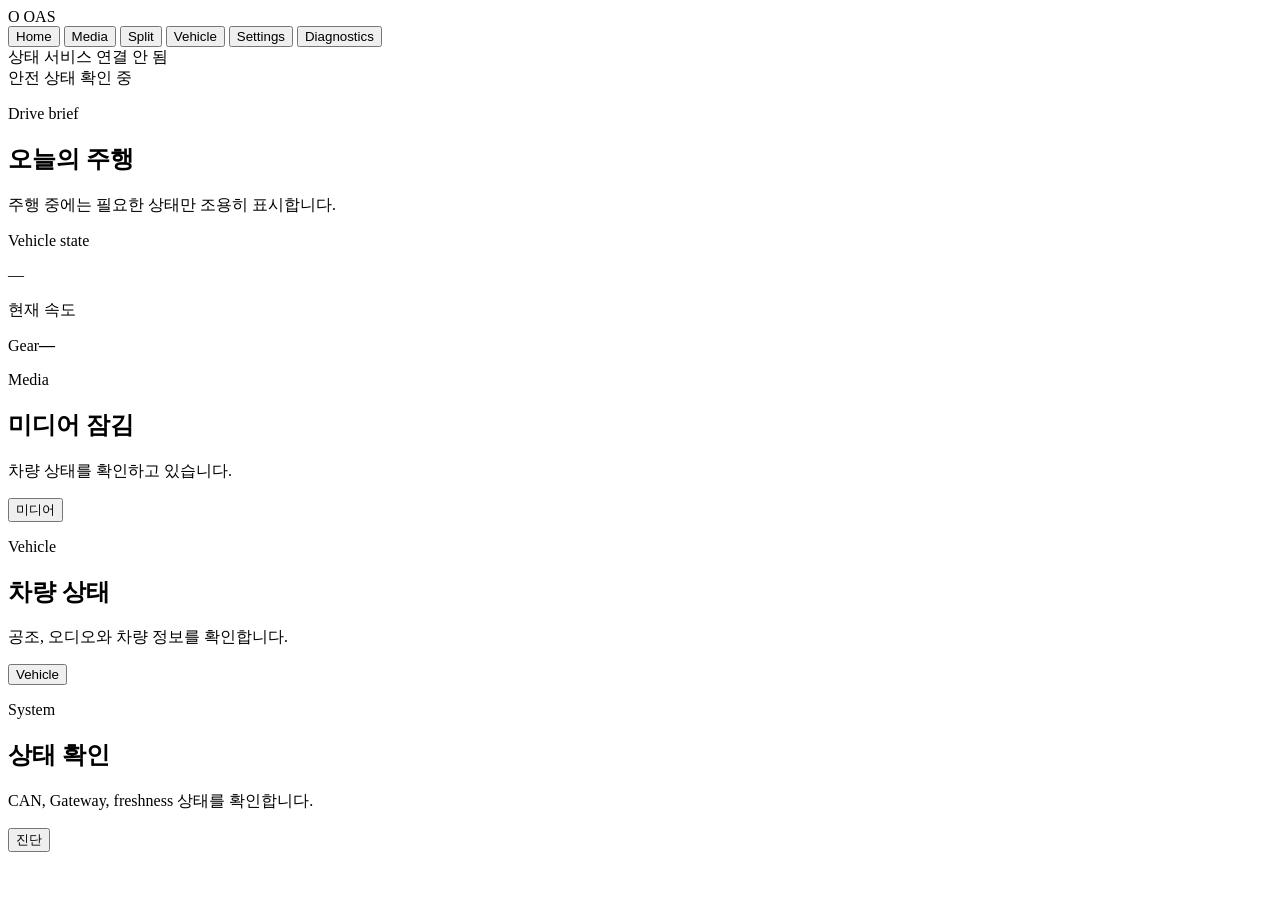
==== crates/viewer/src/index.html @ de2b371e "feat(hmi): split Qt HMI from web viewer" ====
<!doctype html>
<html lang="ko">
<meta charset="utf-8">
<meta name="viewport" content="width=device-width, initial-scale=1">
<title>OAS VehicleState Viewer</title>
<link rel="stylesheet" href="/design.css">
<body data-safety="unknown" data-theme="dark">
<main class="app-shell">
  <header class="top-bar">
    <div class="brand"><span class="brand-mark">O</span> OAS</div>
    <nav class="primary-nav" aria-label="주 메뉴">
      <button class="nav-button is-active" type="button" data-route="home">Home</button>
      <button class="nav-button" type="button" data-route="media">Media</button>
      <button class="nav-button" type="button" data-route="workspace">Split</button>
      <button class="nav-button" type="button" data-route="vehicle">Vehicle</button>
      <button class="nav-button" type="button" data-route="settings">Settings</button>
      <button class="nav-button" type="button" data-route="diagnostics">Diagnostics</button>
    </nav>
    <div id="status" class="status-pill" aria-live="polite">차량 상태를 기다리는 중</div>
  </header>
  <div id="global-safety-banner" class="safety-banner global-safety" aria-live="polite">안전 상태 확인 중</div>

  <section class="screen" data-screen="home">
    <header class="page-heading home-heading"><div><p class="eyebrow">Drive brief</p><h1>오늘의 주행</h1></div><p class="muted">주행 중에는 필요한 상태만 조용히 표시합니다.</p></header>
    <div class="home-dashboard">
      <article class="card home-drive-card"><div><p class="eyebrow">Vehicle state</p><output id="home-speed" class="home-speed">—</output><p class="muted">현재 속도</p></div><div class="home-gear"><span class="metric-label">Gear</span><strong id="home-gear">—</strong></div></article>
      <article class="card home-action-card card--emphasis"><p class="eyebrow">Media</p><h2 id="home-media-title">미디어 잠김</h2><p id="home-media-copy" class="muted">차량 상태를 확인하고 있습니다.</p><button class="button" type="button" data-route="media">미디어</button></article>
      <article class="card home-action-card"><p class="eyebrow">Vehicle</p><h2>차량 상태</h2><p class="muted">공조, 오디오와 차량 정보를 확인합니다.</p><button class="button button--secondary" type="button" data-route="vehicle">Vehicle</button></article>
      <article class="card home-action-card"><p class="eyebrow">System</p><h2>상태 확인</h2><p class="muted">CAN, Gateway, freshness 상태를 확인합니다.</p><button class="button button--secondary" type="button" data-route="diagnostics">진단</button></article>
    </div>
  </section>

  <section class="screen" data-screen="workspace" hidden>
    <header class="page-heading"><p class="eyebrow">AVN workspace</p><h1>Split</h1></header>
    <div class="split-workspace">
      <article class="card split-pane"><p class="eyebrow">Media</p><h2 id="split-media-title">미디어 잠김</h2><p id="split-media-copy" class="muted">차량 상태를 확인하고 있습니다.</p><button class="button" type="button" data-route="media">미디어 열기</button></article>
      <article class="card split-pane"><p class="eyebrow">Climate</p><h2>실내 환경</h2><p class="muted">온도·풍량·A/C 제어는 Vehicle에서 엽니다.</p><button class="button button--secondary" type="button" data-route="vehicle">차량 제어 열기</button></article>
    </div>
  </section>

  <section class="screen" data-screen="media" hidden>
    <header class="page-heading"><p class="eyebrow">Entertainment</p><h1>Media</h1></header>
    <nav class="sub-nav" aria-label="미디어 메뉴"><button class="sub-nav-button is-active" type="button" data-tab-group="media" data-tab="player">Player</button><button class="sub-nav-button" type="button" data-tab-group="media" data-tab="library">Library</button></nav>
    <div data-tab-panel-group="media" data-tab-panel="player" class="dashboard-grid">
      <article class="card card--media"><div class="media-state"><p class="eyebrow">Playback</p><h2 id="media-title">미디어 잠김</h2><p id="media-copy">차량 상태를 확인하고 있습니다.</p><div id="media-safety-banner" class="safety-banner">안전 상태 확인 중</div></div></article>
      <aside class="card"><p class="eyebrow">Playback policy</p><div class="metric-list"><div class="metric"><span class="metric-label">Speed</span><span id="media-speed" class="metric-value">—</span></div><div class="metric"><span class="metric-label">Gear</span><span id="media-gear" class="metric-value">—</span></div><div class="metric"><span class="metric-label">D while stopped</span><span id="media-drive-setting" class="metric-value">—</span></div></div></aside>
    </div>
    <div data-tab-panel-group="media" data-tab-panel="library" class="content-grid" hidden><article class="card"><p class="eyebrow">Web media</p><h2>YouTube</h2><p class="muted">WebView 연결 후 계정과 콘텐츠 목록을 표시합니다.</p></article><article class="card"><p class="eyebrow">Local media</p><h2>오프라인 콘텐츠</h2><p class="muted">저장 장치가 연결되면 안전하게 검색합니다.</p></article><article class="card"><p class="eyebrow">Queue</p><h2>재생 목록 없음</h2><p class="muted">재생 가능한 미디어를 선택하면 여기에 표시됩니다.</p></article></div>
  </section>

  <section class="screen" data-screen="vehicle" hidden>
    <header class="page-heading"><p class="eyebrow">Comfort control · UI preview</p><h1>Vehicle</h1></header>
    <nav class="sub-nav" aria-label="차량 메뉴"><button class="sub-nav-button is-active" type="button" data-tab-group="vehicle" data-tab="controls">Controls</button><button class="sub-nav-button" type="button" data-tab-group="vehicle" data-tab="vision">Vision</button></nav>
    <div data-tab-panel-group="vehicle" data-tab-panel="controls" class="vehicle-layout">
      <article class="card"><p class="eyebrow">Driving state</p><div class="metric-list"><div class="metric"><span class="metric-label">Speed</span><span id="vehicle-speed" class="metric-value">—</span></div><div class="metric"><span class="metric-label">Gear</span><span id="vehicle-gear" class="metric-value">—</span></div></div></article>
      <article class="card comfort-card"><p class="eyebrow">Climate</p><h2>실내 환경</h2><div class="control-row"><span class="control-label">목표 온도</span><div class="stepper"><button class="button button--secondary" type="button" data-temperature="-0.5" aria-label="온도 낮추기">−</button><output id="target-temperature" class="control-value">22.0°C</output><button class="button button--secondary" type="button" data-temperature="0.5" aria-label="온도 높이기">+</button></div></div><div class="control-row"><span class="control-label">풍량</span><div class="fan-levels"><button class="fan-button" type="button" data-fan="1">1</button><button class="fan-button is-active" type="button" data-fan="2">2</button><button class="fan-button" type="button" data-fan="3">3</button><button class="fan-button" type="button" data-fan="4">4</button><button class="fan-button" type="button" data-fan="5">5</button></div></div><button id="ac-toggle" class="button button--secondary" type="button" aria-pressed="true">A/C 켜짐</button></article>
      <article class="card comfort-card"><p class="eyebrow">Audio</p><h2>차량 오디오</h2><label class="control-label" for="audio-volume">음량 <output id="volume-value">45%</output></label><input id="audio-volume" class="range" type="range" min="0" max="100" value="45"><p class="muted">OAS HMI의 로컬 UI 값입니다.</p></article>
      <article class="card"><p class="eyebrow">Vision</p><h2>준비 중</h2><p class="muted">카메라와 영상 pipeline이 준비되면 이 위치에 표시됩니다.</p></article>
    </div>
    <div data-tab-panel-group="vehicle" data-tab-panel="vision" class="dashboard-grid" hidden><article class="card card--media"><div class="media-state"><p class="eyebrow">Camera</p><h2>카메라 입력 대기 중</h2><p>카메라와 video pipeline이 연결되면 전·후방 화면을 표시합니다.</p></div></article><aside class="card"><p class="eyebrow">Privacy</p><h2>로컬 처리</h2><p class="muted">영상 저장과 외부 전송은 명시적인 설정 전까지 비활성화됩니다.</p></aside></div>
    <div class="simulation-note">UI 시뮬레이션 모드 · 현재 조작은 CAN, 네트워크, 차량에 어떤 명령도 보내지 않습니다.</div>
  </section>

  <section class="screen" data-screen="settings" hidden>
    <header class="page-heading"><p class="eyebrow">Preferences</p><h1>Settings</h1></header>
    <nav class="sub-nav" aria-label="설정 메뉴"><button class="sub-nav-button is-active" type="button" data-tab-group="settings" data-tab="display">Display</button><button class="sub-nav-button" type="button" data-tab-group="settings" data-tab="audio">Audio</button><button class="sub-nav-button" type="button" data-tab-group="settings" data-tab="safety">Media safety</button><button class="sub-nav-button" type="button" data-tab-group="settings" data-tab="system">System</button></nav>
    <div data-tab-panel-group="settings" data-tab-panel="display" class="settings-list"><article class="card setting-row"><div><p class="eyebrow">Appearance</p><h2>테마</h2><p id="theme-source" class="muted">차량 낮/밤 신호를 기다리는 동안 시스템 설정을 따릅니다.</p></div><div class="choice-row" aria-label="테마 선택"><button class="button button--secondary" type="button" data-theme-choice="auto">자동</button><button class="button button--secondary" type="button" data-theme-choice="light">라이트</button><button class="button button--secondary" type="button" data-theme-choice="dark">다크</button></div></article><article class="card setting-row"><div><p class="eyebrow">Workspace</p><h2>화면 분할</h2><p class="muted">미디어와 공조를 나란히 표시하는 AVN 작업 공간입니다.</p></div><button class="button button--secondary" type="button" data-route="workspace">분할 화면 열기</button></article></div>
    <div data-tab-panel-group="settings" data-tab-panel="audio" class="settings-list" hidden><article class="card setting-row"><div><p class="eyebrow">Audio</p><h2>출력 장치</h2><p class="muted">OAS 장치의 음량·출력 장치를 hardware integration 후 선택합니다.</p></div><span class="setting-value">준비 중</span></article></div>
    <div data-tab-panel-group="settings" data-tab-panel="safety" class="settings-list" hidden><article class="card setting-row"><div><p class="eyebrow">Media safety</p><h2>D 기어 정차 시 미디어</h2><p class="muted">움직임·상태 불명·stale에서는 항상 차단됩니다.</p></div><span id="settings-drive-setting" class="setting-value">—</span></article></div>
    <div data-tab-panel-group="settings" data-tab-panel="system" class="settings-list" hidden><article class="card setting-row"><div><p class="eyebrow">System</p><h2>업데이트와 재시작</h2><p class="muted">대상 Linux의 systemd 배포가 준비되면 상태와 업데이트를 표시합니다.</p></div><span class="setting-value">준비 중</span></article></div>
  </section>

  <section class="screen" data-screen="diagnostics" hidden>
    <header class="page-heading"><p class="eyebrow">Read only</p><h1>Diagnostics</h1></header>
    <nav class="sub-nav" aria-label="진단 메뉴"><button class="sub-nav-button is-active" type="button" data-tab-group="diagnostics" data-tab="overview">Overview</button><button class="sub-nav-button" type="button" data-tab-group="diagnostics" data-tab="can">CAN</button><button class="sub-nav-button" type="button" data-tab-group="diagnostics" data-tab="logs">Logs</button></nav>
    <div data-tab-panel-group="diagnostics" data-tab-panel="overview" class="overview-grid"><article class="card"><p class="eyebrow">State stream</p><h2 id="diagnostics-stream">확인 중</h2><p id="diagnostics-copy" class="muted">Gateway stream의 최신 상태를 기다립니다.</p></article><article class="card"><p class="eyebrow">Safety policy</p><h2 id="diagnostics-policy">확인 중</h2><p class="muted">모든 정책 판정은 runtime이 제공합니다.</p></article><article class="card"><p class="eyebrow">Gateway</p><h2>연결 준비 중</h2><p class="muted">대상 Linux에서 service 상태를 표시합니다.</p></article></div>
    <div data-tab-panel-group="diagnostics" data-tab-panel="can" class="content-grid" hidden><article class="card"><p class="eyebrow">CAN interface</p><h2>대상 장비 대기 중</h2><p class="muted">SocketCAN interface, bitrate, listen-only 상태를 표시합니다.</p></article><article class="card"><p class="eyebrow">Gateway decoder</p><h2>상태 stream 기준</h2><p class="muted">수신된 canonical VehicleState만 표시하며 CAN 송신은 제공하지 않습니다.</p></article><article class="card"><p class="eyebrow">DBC raw catalog</p><h2>Body · comfort</h2><p class="muted">CGW1 · GW_DDM_PE · DATC12 · 제어·안전 판단에는 사용하지 않습니다.</p><p id="diagnostics-raw-signals" class="muted">DBC raw 신호를 기다립니다.</p></article></div>
    <div data-tab-panel-group="diagnostics" data-tab-panel="logs" class="settings-list" hidden><article class="card"><p class="eyebrow">Event log</p><h2>로그 없음</h2><p class="muted">Gateway와 systemd가 연결되면 최근 오류·복구 이벤트를 표시합니다.</p></article></div>
  </section>
</main>
<script>
  const byId = id => document.getElementById(id);
  const routes = document.querySelectorAll('[data-route]');
  const screens = document.querySelectorAll('[data-screen]');
  const themeChoices = document.querySelectorAll('[data-theme-choice]');
  let themeChoice = localStorage.getItem('oas-theme-choice') || 'auto';
  function navigate(route) {
    screens.forEach(screen => { screen.hidden = screen.dataset.screen !== route; });
    routes.forEach(button => button.classList.toggle('is-active', button.dataset.route === route));
  }
  function activeRoute() { return [...screens].find(screen => !screen.hidden).dataset.screen; }
  function applyLocation() {
    const [requestedRoute = 'home', tab] = location.hash.slice(1).split('/');
    const route = [...screens].some(screen => screen.dataset.screen === requestedRoute) ? requestedRoute : 'home';
    navigate(route);
    if (tab) { navigateTab(route, tab); }
  }
  routes.forEach(button => button.addEventListener('click', () => { location.hash = button.dataset.route; }));
  function navigateTab(group, tab) {
    document.querySelectorAll(`[data-tab-panel-group="${group}"]`).forEach(panel => { panel.hidden = panel.dataset.tabPanel !== tab; });
    document.querySelectorAll(`[data-tab-group="${group}"]`).forEach(button => button.classList.toggle('is-active', button.dataset.tab === tab));
  }
  document.querySelectorAll('[data-tab-group]').forEach(button => button.addEventListener('click', () => { location.hash = `${activeRoute()}/${button.dataset.tab}`; }));
  function applyTheme(state) {
    const vehicleTheme = state?.nightMode === true ? 'dark' : state?.nightMode === false ? 'light' : null;
    const systemTheme = matchMedia('(prefers-color-scheme: dark)').matches ? 'dark' : 'light';
    const theme = themeChoice === 'auto' ? vehicleTheme || systemTheme : themeChoice;
    document.body.dataset.theme = theme;
    byId('theme-source').textContent = themeChoice === 'auto' ? vehicleTheme ? `차량 ${vehicleTheme === 'dark' ? '야간' : '주간'} 신호를 적용합니다.` : '차량 낮/밤 신호를 기다리는 동안 시스템 설정을 따릅니다.' : `${theme === 'dark' ? '다크' : '라이트'} 모드를 고정합니다.`;
    themeChoices.forEach(button => button.classList.toggle('is-active', button.dataset.themeChoice === themeChoice));
  }
  themeChoices.forEach(button => button.addEventListener('click', () => { themeChoice = button.dataset.themeChoice; localStorage.setItem('oas-theme-choice', themeChoice); applyTheme(); }));
  let targetTemperature = 22;
  let fanLevel = 2;
  let acEnabled = true;
  function renderComfortControls() {
    byId('target-temperature').textContent = `${targetTemperature.toFixed(1)}°C`;
    document.querySelectorAll('[data-fan]').forEach(button => button.classList.toggle('is-active', Number(button.dataset.fan) === fanLevel));
    byId('ac-toggle').textContent = acEnabled ? 'A/C 켜짐' : 'A/C 꺼짐';
    byId('ac-toggle').setAttribute('aria-pressed', String(acEnabled));
  }
  document.querySelectorAll('[data-temperature]').forEach(button => button.addEventListener('click', () => { targetTemperature = Math.min(30, Math.max(16, targetTemperature + Number(button.dataset.temperature))); renderComfortControls(); }));
  document.querySelectorAll('[data-fan]').forEach(button => button.addEventListener('click', () => { fanLevel = Number(button.dataset.fan); renderComfortControls(); }));
  byId('ac-toggle').addEventListener('click', () => { acEnabled = !acEnabled; renderComfortControls(); });
  byId('audio-volume').addEventListener('input', event => { byId('volume-value').textContent = `${event.target.value}%`; });
  function showState(state) {
    applyTheme(state);
    const allowed = state.videoPlayback === 'allowed';
    const speed = state.speedMps === null ? '—' : `${state.speedMps} m/s`;
    const policy = allowed ? '미디어 사용 가능' : '미디어 잠김';
    document.body.dataset.safety = allowed ? 'allowed' : 'locked';
    byId('status').textContent = policy;
    byId('home-media-title').textContent = policy;
    byId('home-media-copy').textContent = allowed ? '미디어 플레이어 연결 준비됨' : `재생 조건: ${state.videoPlayback}`;
    byId('media-title').textContent = policy;
    byId('media-copy').textContent = allowed ? '미디어 플레이어 연결 준비됨' : `재생 조건: ${state.videoPlayback}`;
    byId('split-media-title').textContent = policy;
    byId('split-media-copy').textContent = allowed ? '미디어 플레이어 연결 준비됨' : `재생 조건: ${state.videoPlayback}`;
    const safetyText = allowed ? '정차 상태가 확인되었습니다' : '차량이 움직이거나 상태가 불명확하면 재생하지 않습니다';
    byId('global-safety-banner').textContent = safetyText;
    byId('media-safety-banner').textContent = safetyText;
    ['home-speed', 'media-speed', 'vehicle-speed'].forEach(id => { byId(id).textContent = speed; });
    ['home-gear', 'media-gear', 'vehicle-gear'].forEach(id => { byId(id).textContent = state.gear; });
    ['media-drive-setting', 'settings-drive-setting'].forEach(id => { byId(id).textContent = state.allowDriveWhenStopped ? '허용' : '차단'; });
    byId('diagnostics-stream').textContent = state.videoPlayback === 'no_vehicle_state' ? '상태 대기 중' : '상태 수신 중';
    byId('diagnostics-copy').textContent = `speed ${speed} · gear ${state.gear}`;
    byId('diagnostics-policy').textContent = state.videoPlayback;
    const raw = state.rawDiagnostics || {};
    const value = key => raw[key] === null || raw[key] === undefined ? '—' : raw[key];
    byId('diagnostics-raw-signals').textContent = `DBC raw · door sw ${value('driverDoorSwitch')} · belt D/P ${value('driverSeatbeltSwitch')}/${value('passengerSeatbeltSwitch')} · door D/P/RL/RR ${value('driverDoor')}/${value('passengerDoor')}/${value('rearLeftDoor')}/${value('rearRightDoor')} · temp D/P ${value('driverTemperatureC')}/${value('passengerTemperatureC')}°C`;
  }
  async function refresh() {
    try { showState(await fetch('/state', {cache: 'no-store'}).then(response => response.json())); }
    catch (_) {
      applyTheme();
      document.body.dataset.safety = 'unknown';
      byId('status').textContent = '상태 서비스 연결 안 됨';
      byId('home-media-title').textContent = '미디어 잠김';
      byId('media-title').textContent = '미디어 잠김';
      byId('media-safety-banner').textContent = '안전 상태 확인 중';
      byId('global-safety-banner').textContent = '안전 상태 확인 중';
    }
  }
  window.addEventListener('hashchange', applyLocation);
  applyLocation(); applyTheme(); renderComfortControls(); refresh(); setInterval(refresh, 250);
</script>
</body>
</html>
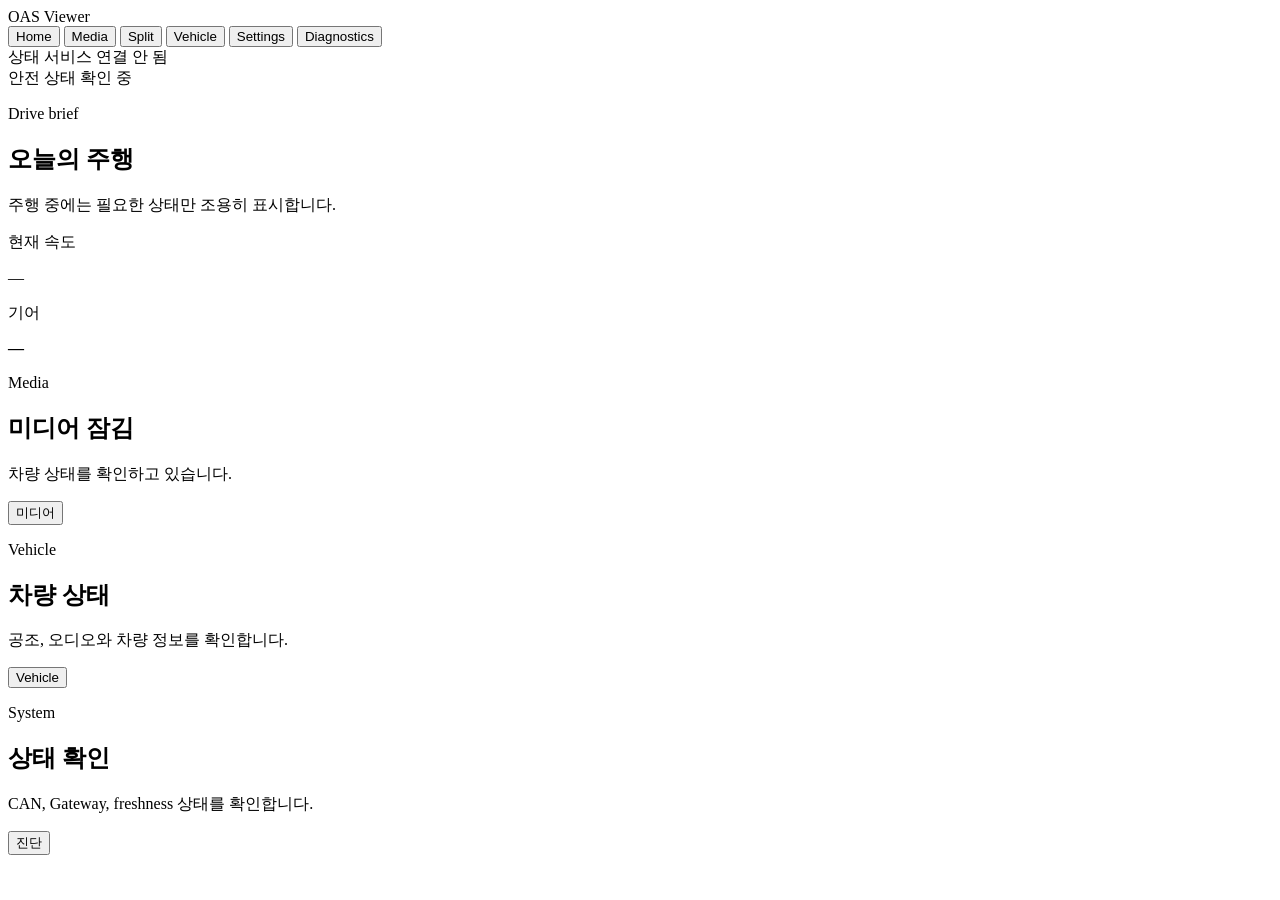
==== commit d1e049ad: "style(viewer): bring the web viewer onto the Grid system The viewer and the production HMI had drift" ====
--- a/crates/viewer/src/index.html
+++ b/crates/viewer/src/index.html
@@ -4,10 +4,10 @@
 <meta name="viewport" content="width=device-width, initial-scale=1">
 <title>OAS VehicleState Viewer</title>
 <link rel="stylesheet" href="/design.css">
-<body data-safety="unknown" data-theme="dark">
+<body data-safety="unknown" data-theme="light">
 <main class="app-shell">
   <header class="top-bar">
-    <div class="brand"><span class="brand-mark">O</span> OAS</div>
+    <div class="brand"><span class="brand-mark"><i></i><i></i><i></i><i></i></span> OAS Viewer</div>
     <nav class="primary-nav" aria-label="주 메뉴">
       <button class="nav-button is-active" type="button" data-route="home">Home</button>
       <button class="nav-button" type="button" data-route="media">Media</button>
@@ -21,61 +21,167 @@
   <div id="global-safety-banner" class="safety-banner global-safety" aria-live="polite">안전 상태 확인 중</div>
 
   <section class="screen" data-screen="home">
-    <header class="page-heading home-heading"><div><p class="eyebrow">Drive brief</p><h1>오늘의 주행</h1></div><p class="muted">주행 중에는 필요한 상태만 조용히 표시합니다.</p></header>
-    <div class="home-dashboard">
-      <article class="card home-drive-card"><div><p class="eyebrow">Vehicle state</p><output id="home-speed" class="home-speed">—</output><p class="muted">현재 속도</p></div><div class="home-gear"><span class="metric-label">Gear</span><strong id="home-gear">—</strong></div></article>
-      <article class="card home-action-card card--emphasis"><p class="eyebrow">Media</p><h2 id="home-media-title">미디어 잠김</h2><p id="home-media-copy" class="muted">차량 상태를 확인하고 있습니다.</p><button class="button" type="button" data-route="media">미디어</button></article>
-      <article class="card home-action-card"><p class="eyebrow">Vehicle</p><h2>차량 상태</h2><p class="muted">공조, 오디오와 차량 정보를 확인합니다.</p><button class="button button--secondary" type="button" data-route="vehicle">Vehicle</button></article>
-      <article class="card home-action-card"><p class="eyebrow">System</p><h2>상태 확인</h2><p class="muted">CAN, Gateway, freshness 상태를 확인합니다.</p><button class="button button--secondary" type="button" data-route="diagnostics">진단</button></article>
+    <div class="board">
+      <div class="cell">
+        <header class="page-heading home-heading">
+          <div><p class="eyebrow">Drive brief</p><h1>오늘의 주행</h1></div>
+          <p class="muted">주행 중에는 필요한 상태만 조용히 표시합니다.</p>
+        </header>
+      </div>
+    </div>
+    <div class="board board--4">
+      <article class="cell cell--tall span-2">
+        <p class="eyebrow">현재 속도</p>
+        <output id="home-speed" class="home-speed is-empty">—</output>
+      </article>
+      <article class="cell cell--tall">
+        <p class="eyebrow">기어</p>
+        <div class="home-gear"><strong id="home-gear" class="is-empty">—</strong></div>
+      </article>
+      <article class="cell cell--tall">
+        <p class="eyebrow">Media</p>
+        <h2 id="home-media-title">미디어 잠김</h2>
+        <p id="home-media-copy" class="muted">차량 상태를 확인하고 있습니다.</p>
+        <div class="button-row"><button class="button" type="button" data-route="media">미디어</button></div>
+      </article>
+    </div>
+    <div class="board board--2">
+      <article class="cell">
+        <p class="eyebrow">Vehicle</p>
+        <h2>차량 상태</h2>
+        <p class="muted">공조, 오디오와 차량 정보를 확인합니다.</p>
+        <div class="button-row"><button class="button button--secondary" type="button" data-route="vehicle">Vehicle</button></div>
+      </article>
+      <article class="cell">
+        <p class="eyebrow">System</p>
+        <h2>상태 확인</h2>
+        <p class="muted">CAN, Gateway, freshness 상태를 확인합니다.</p>
+        <div class="button-row"><button class="button button--secondary" type="button" data-route="diagnostics">진단</button></div>
+      </article>
     </div>
   </section>
 
   <section class="screen" data-screen="workspace" hidden>
-    <header class="page-heading"><p class="eyebrow">AVN workspace</p><h1>Split</h1></header>
-    <div class="split-workspace">
-      <article class="card split-pane"><p class="eyebrow">Media</p><h2 id="split-media-title">미디어 잠김</h2><p id="split-media-copy" class="muted">차량 상태를 확인하고 있습니다.</p><button class="button" type="button" data-route="media">미디어 열기</button></article>
-      <article class="card split-pane"><p class="eyebrow">Climate</p><h2>실내 환경</h2><p class="muted">온도·풍량·A/C 제어는 Vehicle에서 엽니다.</p><button class="button button--secondary" type="button" data-route="vehicle">차량 제어 열기</button></article>
+    <div class="board"><div class="cell"><header class="page-heading"><p class="eyebrow">AVN workspace</p><h1>Split</h1></header></div></div>
+    <div class="board board--2">
+      <article class="cell cell--tall">
+        <p class="eyebrow">Media</p>
+        <h2 id="split-media-title">미디어 잠김</h2>
+        <p id="split-media-copy" class="muted">차량 상태를 확인하고 있습니다.</p>
+        <div class="button-row"><button class="button" type="button" data-route="media">미디어 열기</button></div>
+      </article>
+      <article class="cell cell--tall">
+        <p class="eyebrow">Climate</p>
+        <h2>실내 환경</h2>
+        <p class="muted">온도·풍량·A/C 제어는 Vehicle에서 엽니다.</p>
+        <div class="button-row"><button class="button button--secondary" type="button" data-route="vehicle">차량 제어 열기</button></div>
+      </article>
     </div>
   </section>
 
   <section class="screen" data-screen="media" hidden>
-    <header class="page-heading"><p class="eyebrow">Entertainment</p><h1>Media</h1></header>
+    <div class="board"><div class="cell"><header class="page-heading"><p class="eyebrow">Entertainment</p><h1>Media</h1></header></div></div>
     <nav class="sub-nav" aria-label="미디어 메뉴"><button class="sub-nav-button is-active" type="button" data-tab-group="media" data-tab="player">Player</button><button class="sub-nav-button" type="button" data-tab-group="media" data-tab="library">Library</button></nav>
-    <div data-tab-panel-group="media" data-tab-panel="player" class="dashboard-grid">
-      <article class="card card--media"><div class="media-state"><p class="eyebrow">Playback</p><h2 id="media-title">미디어 잠김</h2><p id="media-copy">차량 상태를 확인하고 있습니다.</p><div id="media-safety-banner" class="safety-banner">안전 상태 확인 중</div></div></article>
-      <aside class="card"><p class="eyebrow">Playback policy</p><div class="metric-list"><div class="metric"><span class="metric-label">Speed</span><span id="media-speed" class="metric-value">—</span></div><div class="metric"><span class="metric-label">Gear</span><span id="media-gear" class="metric-value">—</span></div><div class="metric"><span class="metric-label">D while stopped</span><span id="media-drive-setting" class="metric-value">—</span></div></div></aside>
-    </div>
-    <div data-tab-panel-group="media" data-tab-panel="library" class="content-grid" hidden><article class="card"><p class="eyebrow">Web media</p><h2>YouTube</h2><p class="muted">WebView 연결 후 계정과 콘텐츠 목록을 표시합니다.</p></article><article class="card"><p class="eyebrow">Local media</p><h2>오프라인 콘텐츠</h2><p class="muted">저장 장치가 연결되면 안전하게 검색합니다.</p></article><article class="card"><p class="eyebrow">Queue</p><h2>재생 목록 없음</h2><p class="muted">재생 가능한 미디어를 선택하면 여기에 표시됩니다.</p></article></div>
+    <div data-tab-panel-group="media" data-tab-panel="player">
+      <div class="board board--split">
+        <article class="cell cell--tall cell--quiet">
+          <p class="eyebrow">Playback</p>
+          <h2 id="media-title">미디어 잠김</h2>
+          <p id="media-copy" class="muted">차량 상태를 확인하고 있습니다.</p>
+          <div id="media-safety-banner" class="safety-banner">안전 상태 확인 중</div>
+        </article>
+        <aside class="cell">
+          <p class="eyebrow">Playback policy</p>
+          <div class="metric-list">
+            <div class="metric"><span class="metric-label">Speed</span><span id="media-speed" class="metric-value is-empty">—</span></div>
+            <div class="metric"><span class="metric-label">Gear</span><span id="media-gear" class="metric-value is-empty">—</span></div>
+            <div class="metric"><span class="metric-label">D while stopped</span><span id="media-drive-setting" class="metric-value">—</span></div>
+          </div>
+        </aside>
+      </div>
+    </div>
+    <div data-tab-panel-group="media" data-tab-panel="library" class="board board--3" hidden>
+      <article class="cell"><p class="eyebrow">Web media</p><h2>YouTube</h2><p class="muted">WebView 연결 후 계정과 콘텐츠 목록을 표시합니다.</p></article>
+      <article class="cell"><p class="eyebrow">Local media</p><h2>오프라인 콘텐츠</h2><p class="muted">저장 장치가 연결되면 안전하게 검색합니다.</p></article>
+      <article class="cell"><p class="eyebrow">Queue</p><h2>재생 목록 없음</h2><p class="muted">재생 가능한 미디어를 선택하면 여기에 표시됩니다.</p></article>
+    </div>
   </section>
 
   <section class="screen" data-screen="vehicle" hidden>
-    <header class="page-heading"><p class="eyebrow">Comfort control · UI preview</p><h1>Vehicle</h1></header>
+    <div class="board"><div class="cell"><header class="page-heading"><p class="eyebrow">Comfort control · UI preview</p><h1>Vehicle</h1></header></div></div>
     <nav class="sub-nav" aria-label="차량 메뉴"><button class="sub-nav-button is-active" type="button" data-tab-group="vehicle" data-tab="controls">Controls</button><button class="sub-nav-button" type="button" data-tab-group="vehicle" data-tab="vision">Vision</button></nav>
-    <div data-tab-panel-group="vehicle" data-tab-panel="controls" class="vehicle-layout">
-      <article class="card"><p class="eyebrow">Driving state</p><div class="metric-list"><div class="metric"><span class="metric-label">Speed</span><span id="vehicle-speed" class="metric-value">—</span></div><div class="metric"><span class="metric-label">Gear</span><span id="vehicle-gear" class="metric-value">—</span></div></div></article>
-      <article class="card comfort-card"><p class="eyebrow">Climate</p><h2>실내 환경</h2><div class="control-row"><span class="control-label">목표 온도</span><div class="stepper"><button class="button button--secondary" type="button" data-temperature="-0.5" aria-label="온도 낮추기">−</button><output id="target-temperature" class="control-value">22.0°C</output><button class="button button--secondary" type="button" data-temperature="0.5" aria-label="온도 높이기">+</button></div></div><div class="control-row"><span class="control-label">풍량</span><div class="fan-levels"><button class="fan-button" type="button" data-fan="1">1</button><button class="fan-button is-active" type="button" data-fan="2">2</button><button class="fan-button" type="button" data-fan="3">3</button><button class="fan-button" type="button" data-fan="4">4</button><button class="fan-button" type="button" data-fan="5">5</button></div></div><button id="ac-toggle" class="button button--secondary" type="button" aria-pressed="true">A/C 켜짐</button></article>
-      <article class="card comfort-card"><p class="eyebrow">Audio</p><h2>차량 오디오</h2><label class="control-label" for="audio-volume">음량 <output id="volume-value">45%</output></label><input id="audio-volume" class="range" type="range" min="0" max="100" value="45"><p class="muted">OAS HMI의 로컬 UI 값입니다.</p></article>
-      <article class="card"><p class="eyebrow">Vision</p><h2>준비 중</h2><p class="muted">카메라와 영상 pipeline이 준비되면 이 위치에 표시됩니다.</p></article>
-    </div>
-    <div data-tab-panel-group="vehicle" data-tab-panel="vision" class="dashboard-grid" hidden><article class="card card--media"><div class="media-state"><p class="eyebrow">Camera</p><h2>카메라 입력 대기 중</h2><p>카메라와 video pipeline이 연결되면 전·후방 화면을 표시합니다.</p></div></article><aside class="card"><p class="eyebrow">Privacy</p><h2>로컬 처리</h2><p class="muted">영상 저장과 외부 전송은 명시적인 설정 전까지 비활성화됩니다.</p></aside></div>
+    <div data-tab-panel-group="vehicle" data-tab-panel="controls">
+      <div class="board board--2">
+        <article class="cell"><p class="eyebrow">Speed</p><span id="vehicle-speed" class="metric-value is-empty">—</span></article>
+        <article class="cell"><p class="eyebrow">Gear</p><span id="vehicle-gear" class="metric-value is-empty">—</span></article>
+      </div>
+      <div class="board board--2">
+        <article class="cell">
+          <p class="eyebrow">Climate</p>
+          <h2>실내 환경</h2>
+          <div class="control-row">
+            <span class="control-label">목표 온도</span>
+            <div class="stepper">
+              <button class="button button--secondary" type="button" data-temperature="-0.5" aria-label="온도 낮추기">−</button>
+              <output id="target-temperature" class="control-value">22.0°C</output>
+              <button class="button button--secondary" type="button" data-temperature="0.5" aria-label="온도 높이기">+</button>
+            </div>
+          </div>
+          <div class="control-row">
+            <span class="control-label">풍량</span>
+            <div class="fan-levels"><button class="fan-button" type="button" data-fan="1">1</button><button class="fan-button is-active" type="button" data-fan="2">2</button><button class="fan-button" type="button" data-fan="3">3</button><button class="fan-button" type="button" data-fan="4">4</button><button class="fan-button" type="button" data-fan="5">5</button></div>
+          </div>
+          <div class="button-row"><button id="ac-toggle" class="button button--secondary" type="button" aria-pressed="true">A/C 켜짐</button></div>
+        </article>
+        <article class="cell">
+          <p class="eyebrow">Audio</p>
+          <h2>차량 오디오</h2>
+          <label class="control-label" for="audio-volume">음량 <output id="volume-value">45%</output></label>
+          <input id="audio-volume" class="range" type="range" min="0" max="100" value="45">
+          <p class="muted">OAS HMI의 로컬 UI 값입니다.</p>
+        </article>
+      </div>
+      <div class="board"><article class="cell"><p class="eyebrow">Vision</p><h2>준비 중</h2><p class="muted">카메라와 영상 pipeline이 준비되면 이 위치에 표시됩니다.</p></article></div>
+    </div>
+    <div data-tab-panel-group="vehicle" data-tab-panel="vision" class="board board--split" hidden>
+      <article class="cell cell--tall cell--quiet"><p class="eyebrow">Camera</p><h2>카메라 입력 대기 중</h2><p class="muted">카메라와 video pipeline이 연결되면 전·후방 화면을 표시합니다.</p></article>
+      <aside class="cell"><p class="eyebrow">Privacy</p><h2>로컬 처리</h2><p class="muted">영상 저장과 외부 전송은 명시적인 설정 전까지 비활성화됩니다.</p></aside>
+    </div>
     <div class="simulation-note">UI 시뮬레이션 모드 · 현재 조작은 CAN, 네트워크, 차량에 어떤 명령도 보내지 않습니다.</div>
   </section>
 
   <section class="screen" data-screen="settings" hidden>
-    <header class="page-heading"><p class="eyebrow">Preferences</p><h1>Settings</h1></header>
+    <div class="board"><div class="cell"><header class="page-heading"><p class="eyebrow">Preferences</p><h1>Settings</h1></header></div></div>
     <nav class="sub-nav" aria-label="설정 메뉴"><button class="sub-nav-button is-active" type="button" data-tab-group="settings" data-tab="display">Display</button><button class="sub-nav-button" type="button" data-tab-group="settings" data-tab="audio">Audio</button><button class="sub-nav-button" type="button" data-tab-group="settings" data-tab="safety">Media safety</button><button class="sub-nav-button" type="button" data-tab-group="settings" data-tab="system">System</button></nav>
-    <div data-tab-panel-group="settings" data-tab-panel="display" class="settings-list"><article class="card setting-row"><div><p class="eyebrow">Appearance</p><h2>테마</h2><p id="theme-source" class="muted">차량 낮/밤 신호를 기다리는 동안 시스템 설정을 따릅니다.</p></div><div class="choice-row" aria-label="테마 선택"><button class="button button--secondary" type="button" data-theme-choice="auto">자동</button><button class="button button--secondary" type="button" data-theme-choice="light">라이트</button><button class="button button--secondary" type="button" data-theme-choice="dark">다크</button></div></article><article class="card setting-row"><div><p class="eyebrow">Workspace</p><h2>화면 분할</h2><p class="muted">미디어와 공조를 나란히 표시하는 AVN 작업 공간입니다.</p></div><button class="button button--secondary" type="button" data-route="workspace">분할 화면 열기</button></article></div>
-    <div data-tab-panel-group="settings" data-tab-panel="audio" class="settings-list" hidden><article class="card setting-row"><div><p class="eyebrow">Audio</p><h2>출력 장치</h2><p class="muted">OAS 장치의 음량·출력 장치를 hardware integration 후 선택합니다.</p></div><span class="setting-value">준비 중</span></article></div>
-    <div data-tab-panel-group="settings" data-tab-panel="safety" class="settings-list" hidden><article class="card setting-row"><div><p class="eyebrow">Media safety</p><h2>D 기어 정차 시 미디어</h2><p class="muted">움직임·상태 불명·stale에서는 항상 차단됩니다.</p></div><span id="settings-drive-setting" class="setting-value">—</span></article></div>
-    <div data-tab-panel-group="settings" data-tab-panel="system" class="settings-list" hidden><article class="card setting-row"><div><p class="eyebrow">System</p><h2>업데이트와 재시작</h2><p class="muted">대상 Linux의 systemd 배포가 준비되면 상태와 업데이트를 표시합니다.</p></div><span class="setting-value">준비 중</span></article></div>
+    <div data-tab-panel-group="settings" data-tab-panel="display" class="board">
+      <article class="cell setting-row">
+        <div><p class="eyebrow">Appearance</p><h2>테마</h2><p id="theme-source" class="muted">차량 낮/밤 신호를 기다리는 동안 시스템 설정을 따릅니다.</p></div>
+        <div class="choice-row" aria-label="테마 선택"><button class="button button--secondary" type="button" data-theme-choice="auto">자동</button><button class="button button--secondary" type="button" data-theme-choice="light">라이트</button><button class="button button--secondary" type="button" data-theme-choice="dark">다크</button></div>
+      </article>
+      <article class="cell setting-row">
+        <div><p class="eyebrow">Workspace</p><h2>화면 분할</h2><p class="muted">미디어와 공조를 나란히 표시하는 AVN 작업 공간입니다.</p></div>
+        <button class="button button--secondary" type="button" data-route="workspace">분할 화면 열기</button>
+      </article>
+    </div>
+    <div data-tab-panel-group="settings" data-tab-panel="audio" class="board" hidden><article class="cell setting-row"><div><p class="eyebrow">Audio</p><h2>출력 장치</h2><p class="muted">OAS 장치의 음량·출력 장치를 hardware integration 후 선택합니다.</p></div><span class="setting-value">준비 중</span></article></div>
+    <div data-tab-panel-group="settings" data-tab-panel="safety" class="board" hidden><article class="cell setting-row"><div><p class="eyebrow">Media safety</p><h2>D 기어 정차 시 미디어</h2><p class="muted">움직임·상태 불명·stale에서는 항상 차단됩니다.</p></div><span id="settings-drive-setting" class="setting-value">—</span></article></div>
+    <div data-tab-panel-group="settings" data-tab-panel="system" class="board" hidden><article class="cell setting-row"><div><p class="eyebrow">System</p><h2>업데이트와 재시작</h2><p class="muted">대상 Linux의 systemd 배포가 준비되면 상태와 업데이트를 표시합니다.</p></div><span class="setting-value">준비 중</span></article></div>
   </section>
 
   <section class="screen" data-screen="diagnostics" hidden>
-    <header class="page-heading"><p class="eyebrow">Read only</p><h1>Diagnostics</h1></header>
+    <div class="board"><div class="cell"><header class="page-heading"><p class="eyebrow">Read only</p><h1>Diagnostics</h1></header></div></div>
     <nav class="sub-nav" aria-label="진단 메뉴"><button class="sub-nav-button is-active" type="button" data-tab-group="diagnostics" data-tab="overview">Overview</button><button class="sub-nav-button" type="button" data-tab-group="diagnostics" data-tab="can">CAN</button><button class="sub-nav-button" type="button" data-tab-group="diagnostics" data-tab="logs">Logs</button></nav>
-    <div data-tab-panel-group="diagnostics" data-tab-panel="overview" class="overview-grid"><article class="card"><p class="eyebrow">State stream</p><h2 id="diagnostics-stream">확인 중</h2><p id="diagnostics-copy" class="muted">Gateway stream의 최신 상태를 기다립니다.</p></article><article class="card"><p class="eyebrow">Safety policy</p><h2 id="diagnostics-policy">확인 중</h2><p class="muted">모든 정책 판정은 runtime이 제공합니다.</p></article><article class="card"><p class="eyebrow">Gateway</p><h2>연결 준비 중</h2><p class="muted">대상 Linux에서 service 상태를 표시합니다.</p></article></div>
-    <div data-tab-panel-group="diagnostics" data-tab-panel="can" class="content-grid" hidden><article class="card"><p class="eyebrow">CAN interface</p><h2>대상 장비 대기 중</h2><p class="muted">SocketCAN interface, bitrate, listen-only 상태를 표시합니다.</p></article><article class="card"><p class="eyebrow">Gateway decoder</p><h2>상태 stream 기준</h2><p class="muted">수신된 canonical VehicleState만 표시하며 CAN 송신은 제공하지 않습니다.</p></article><article class="card"><p class="eyebrow">DBC raw catalog</p><h2>Body · comfort</h2><p class="muted">CGW1 · GW_DDM_PE · DATC12 · 제어·안전 판단에는 사용하지 않습니다.</p><p id="diagnostics-raw-signals" class="muted">DBC raw 신호를 기다립니다.</p></article></div>
-    <div data-tab-panel-group="diagnostics" data-tab-panel="logs" class="settings-list" hidden><article class="card"><p class="eyebrow">Event log</p><h2>로그 없음</h2><p class="muted">Gateway와 systemd가 연결되면 최근 오류·복구 이벤트를 표시합니다.</p></article></div>
+    <div data-tab-panel-group="diagnostics" data-tab-panel="overview" class="board board--3">
+      <article class="cell"><p class="eyebrow">State stream</p><h2 id="diagnostics-stream">확인 중</h2><p id="diagnostics-copy" class="muted">Gateway stream의 최신 상태를 기다립니다.</p></article>
+      <article class="cell"><p class="eyebrow">Safety policy</p><h2 id="diagnostics-policy">확인 중</h2><p class="muted">모든 정책 판정은 runtime이 제공합니다.</p></article>
+      <article class="cell"><p class="eyebrow">Gateway</p><h2>연결 준비 중</h2><p class="muted">대상 Linux에서 service 상태를 표시합니다.</p></article>
+    </div>
+    <div data-tab-panel-group="diagnostics" data-tab-panel="can" class="board board--3" hidden>
+      <article class="cell"><p class="eyebrow">CAN interface</p><h2>대상 장비 대기 중</h2><p class="muted">SocketCAN interface, bitrate, listen-only 상태를 표시합니다.</p></article>
+      <article class="cell"><p class="eyebrow">Gateway decoder</p><h2>상태 stream 기준</h2><p class="muted">수신된 canonical VehicleState만 표시하며 CAN 송신은 제공하지 않습니다.</p></article>
+      <article class="cell"><p class="eyebrow">DBC raw catalog</p><h2>Body · comfort</h2><p class="muted">CGW1 · GW_DDM_PE · DATC12 · 제어·안전 판단에는 사용하지 않습니다.</p><p id="diagnostics-raw-signals" class="muted">DBC raw 신호를 기다립니다.</p></article>
+    </div>
+    <div data-tab-panel-group="diagnostics" data-tab-panel="logs" class="board" hidden><article class="cell"><p class="eyebrow">Event log</p><h2>로그 없음</h2><p class="muted">Gateway와 systemd가 연결되면 최근 오류·복구 이벤트를 표시합니다.</p></article></div>
   </section>
 </main>
 <script>
@@ -103,10 +209,11 @@
   document.querySelectorAll('[data-tab-group]').forEach(button => button.addEventListener('click', () => { location.hash = `${activeRoute()}/${button.dataset.tab}`; }));
   function applyTheme(state) {
     const vehicleTheme = state?.nightMode === true ? 'dark' : state?.nightMode === false ? 'light' : null;
-    const systemTheme = matchMedia('(prefers-color-scheme: dark)').matches ? 'dark' : 'light';
-    const theme = themeChoice === 'auto' ? vehicleTheme || systemTheme : themeChoice;
+    // Auto follows the vehicle's own night signal; with no signal it stays
+    // light, which is the default theme rather than a guess about the cabin.
+    const theme = themeChoice === 'auto' ? vehicleTheme || 'light' : themeChoice;
     document.body.dataset.theme = theme;
-    byId('theme-source').textContent = themeChoice === 'auto' ? vehicleTheme ? `차량 ${vehicleTheme === 'dark' ? '야간' : '주간'} 신호를 적용합니다.` : '차량 낮/밤 신호를 기다리는 동안 시스템 설정을 따릅니다.' : `${theme === 'dark' ? '다크' : '라이트'} 모드를 고정합니다.`;
+    byId('theme-source').textContent = themeChoice === 'auto' ? vehicleTheme ? `차량 ${vehicleTheme === 'dark' ? '야간' : '주간'} 신호를 적용합니다.` : '차량 낮/밤 신호를 기다리는 동안 밝은 화면을 유지합니다.' : `${theme === 'dark' ? '어두운 화면' : '밝은 화면'}을 고정합니다.`;
     themeChoices.forEach(button => button.classList.toggle('is-active', button.dataset.themeChoice === themeChoice));
   }
   themeChoices.forEach(button => button.addEventListener('click', () => { themeChoice = button.dataset.themeChoice; localStorage.setItem('oas-theme-choice', themeChoice); applyTheme(); }));
@@ -117,6 +224,7 @@
     byId('target-temperature').textContent = `${targetTemperature.toFixed(1)}°C`;
     document.querySelectorAll('[data-fan]').forEach(button => button.classList.toggle('is-active', Number(button.dataset.fan) === fanLevel));
     byId('ac-toggle').textContent = acEnabled ? 'A/C 켜짐' : 'A/C 꺼짐';
+    byId('ac-toggle').classList.toggle('is-active', acEnabled);
     byId('ac-toggle').setAttribute('aria-pressed', String(acEnabled));
   }
   document.querySelectorAll('[data-temperature]').forEach(button => button.addEventListener('click', () => { targetTemperature = Math.min(30, Math.max(16, targetTemperature + Number(button.dataset.temperature))); renderComfortControls(); }));
@@ -139,8 +247,9 @@
     const safetyText = allowed ? '정차 상태가 확인되었습니다' : '차량이 움직이거나 상태가 불명확하면 재생하지 않습니다';
     byId('global-safety-banner').textContent = safetyText;
     byId('media-safety-banner').textContent = safetyText;
-    ['home-speed', 'media-speed', 'vehicle-speed'].forEach(id => { byId(id).textContent = speed; });
-    ['home-gear', 'media-gear', 'vehicle-gear'].forEach(id => { byId(id).textContent = state.gear; });
+    const setValue = (id, text) => { const node = byId(id); node.textContent = text; node.classList.toggle('is-empty', text === '—'); };
+    ['home-speed', 'media-speed', 'vehicle-speed'].forEach(id => setValue(id, speed));
+    ['home-gear', 'media-gear', 'vehicle-gear'].forEach(id => setValue(id, state.gear));
     ['media-drive-setting', 'settings-drive-setting'].forEach(id => { byId(id).textContent = state.allowDriveWhenStopped ? '허용' : '차단'; });
     byId('diagnostics-stream').textContent = state.videoPlayback === 'no_vehicle_state' ? '상태 대기 중' : '상태 수신 중';
     byId('diagnostics-copy').textContent = `speed ${speed} · gear ${state.gear}`;
